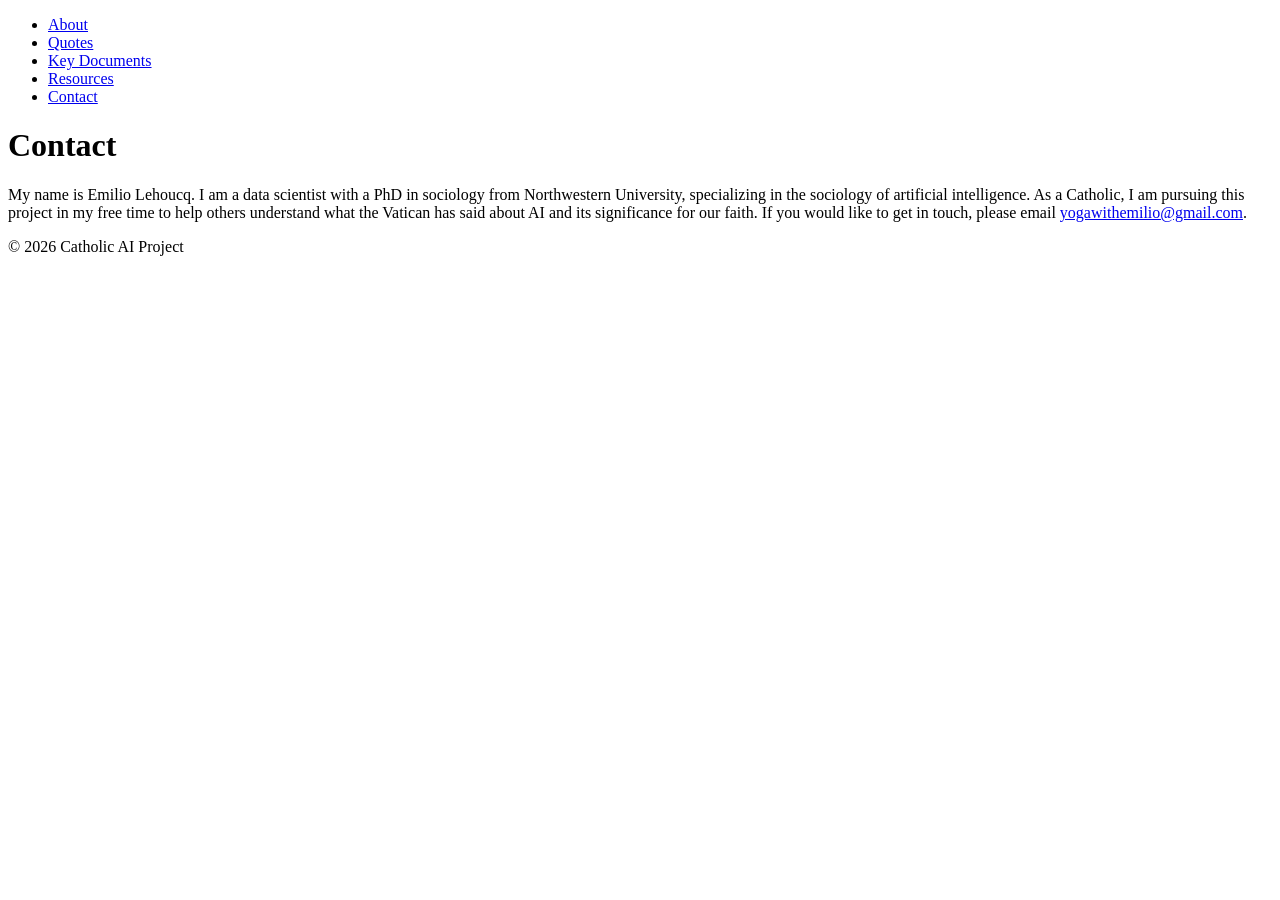
==== contact.html @ 8a9425ef "changes" ====
<!DOCTYPE html>
<html lang="en">
<head>
  <meta charset="UTF-8">
  <meta name="viewport" content="width=device-width, initial-scale=1.0">
  <title>Contact | Catholic AI Project</title>
  <link rel="stylesheet" href="assets/style.css">
</head>
<body>
  <nav aria-label="Main navigation">
    <ul class="nav">
      <li><a href="index.html">About</a></li>
      <li><a href="quotes.html">Quotes</a></li>
      <li><a href="documents.html">Key Documents</a></li>
      <li><a href="resources.html">Resources</a></li>
      <li><a href="contact.html" aria-current="page">Contact</a></li>
    </ul>
  </nav>
  <main>
    <h1>Contact</h1>
    <p>My name is Emilio Lehoucq. I am a data scientist with a PhD in sociology from Northwestern University, specializing in the sociology of artificial intelligence. As a Catholic, I am pursuing this project in my free time to help others understand what the Vatican has said about AI and its significance for our faith. If you would like to get in touch, please email <a href="mailto:yogawithemilio@gmail.com">yogawithemilio@gmail.com</a>.</p>
  </main>
  <footer>
    <p>&copy; 2026 Catholic AI Project</p>
  </footer>
</body>
</html>
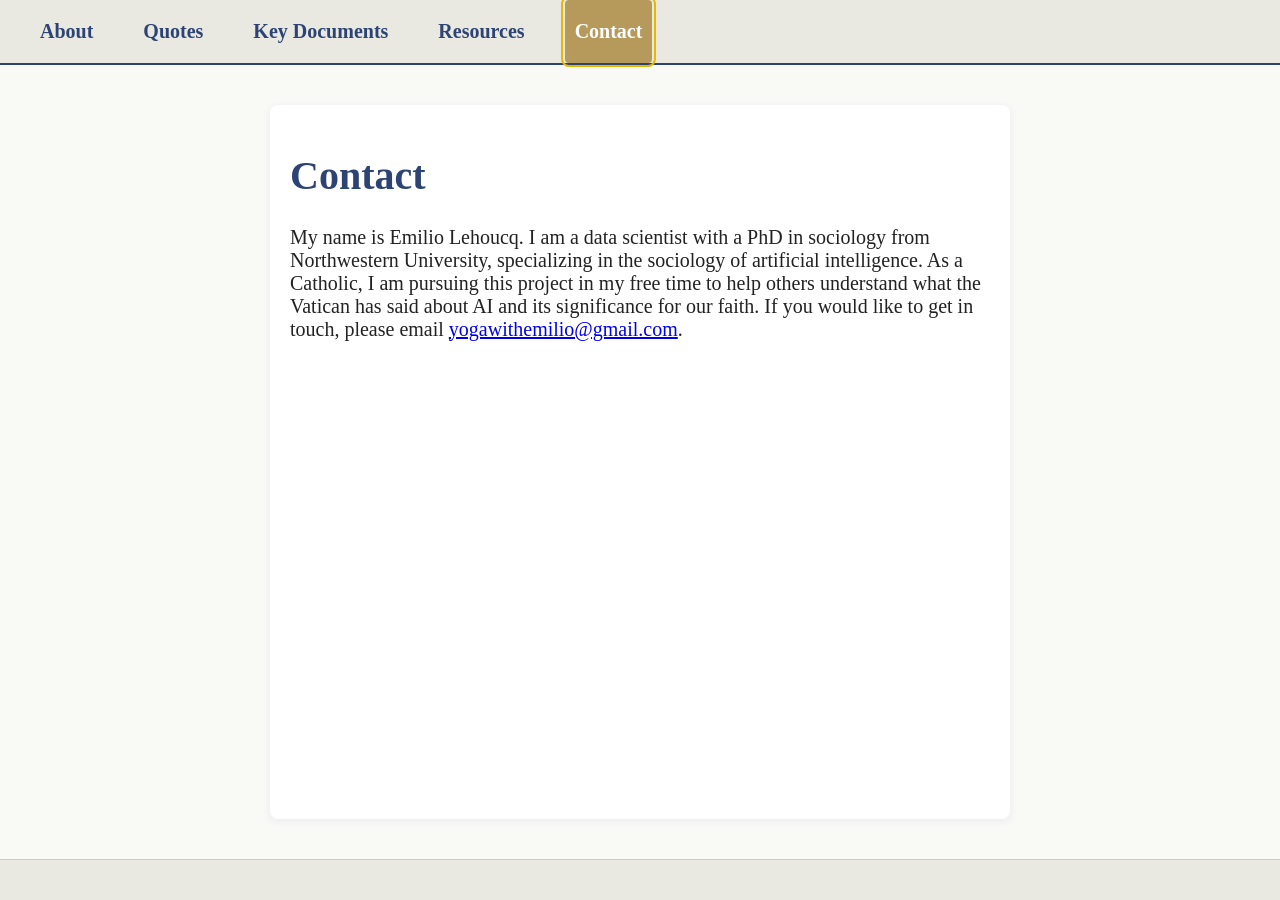
==== commit 4b840ab4: "Update contact.html" ====
--- a/contact.html
+++ b/contact.html
@@ -18,10 +18,10 @@
   </nav>
   <main>
     <h1>Contact</h1>
-    <p>My name is Emilio Lehoucq. I am a data scientist with a PhD in sociology from Northwestern University, specializing in the sociology of artificial intelligence. As a Catholic, I am pursuing this project in my free time to help others understand what the Vatican has said about AI and its significance for our faith. If you would like to get in touch, please email <a href="mailto:yogawithemilio@gmail.com">yogawithemilio@gmail.com</a>.</p>
+    <p>My name is Emilio Lehoucq. I am a data scientist with a PhD in sociology from Northwestern University, specializing in the sociology of artificial intelligence. As a Catholic, I am pursuing this project in my free time to help others understand what the Vatican has said about AI and its significance for our faith. If you would like to get in touch, please email <a href="mailto:catholicaiproject@gmail.com">yogawithemilio@gmail.com</a>.</p>
   </main>
   <footer>
-    <p>&copy; 2026 Catholic AI Project</p>
+    
   </footer>
 </body>
 </html>
--- a/assets/style.css
+++ b/assets/style.css
@@ -0,0 +1,116 @@
+/* Catholic AI Project - Accessible, Professional Theme
+   - High contrast, easy-to-read colors
+   - Large, legible font
+   - Responsive and screen reader friendly
+*/
+
+:root {
+  --main-bg: #f9f9f6;
+  --main-text: #222;
+  --accent: #2d4373;
+  --accent-contrast: #fff;
+  --nav-bg: #e9e9e2;
+  --nav-active: #b59a5b;
+  --nav-hover: #d6cfa6;
+  --footer-bg: #e9e9e2;
+  --focus: #e6b800;
+  font-size: 20px;
+}
+
+body {
+  background: var(--main-bg);
+  color: var(--main-text);
+  font-family: 'Georgia', 'Times New Roman', Times, serif;
+  margin: 0;
+  min-height: 100vh;
+  display: flex;
+  flex-direction: column;
+}
+
+nav {
+  background: var(--nav-bg);
+  border-bottom: 2px solid var(--accent);
+}
+
+.nav {
+  list-style: none;
+  margin: 0;
+  padding: 0 1.5rem;
+  display: flex;
+  gap: 1.5rem;
+}
+
+.nav li {
+  margin: 0;
+}
+
+.nav a {
+  display: block;
+  padding: 1rem 0.5rem;
+  color: var(--accent);
+  text-decoration: none;
+  font-weight: bold;
+  border-radius: 4px;
+  transition: background 0.2s, color 0.2s;
+}
+
+.nav a[aria-current="page"],
+.nav a:focus {
+  background: var(--nav-active);
+  color: var(--accent-contrast);
+  outline: 2px solid var(--focus);
+  outline-offset: 2px;
+}
+
+.nav a:hover {
+  background: var(--nav-hover);
+  color: var(--main-text);
+}
+
+main {
+  flex: 1;
+  max-width: 700px;
+  margin: 2rem auto;
+  padding: 1rem;
+  background: #fff;
+  border-radius: 8px;
+  box-shadow: 0 2px 8px rgba(45,67,115,0.07);
+}
+
+h1, h2, h3 {
+  color: var(--accent);
+  font-family: 'Georgia', 'Times New Roman', Times, serif;
+}
+
+footer {
+  background: var(--footer-bg);
+  text-align: center;
+  padding: 1rem 0;
+  font-size: 1rem;
+  color: #555;
+  border-top: 1px solid #ccc;
+}
+
+ul {
+  margin-top: 1em;
+  margin-bottom: 1em;
+}
+
+ul li {
+  margin-bottom: 1.3em;
+}
+
+@media (max-width: 600px) {
+  :root {
+    font-size: 18px;
+  }
+  .nav {
+    flex-direction: column;
+    gap: 0.5rem;
+    padding: 0.5rem;
+  }
+  main {
+    margin: 1rem 0.5rem;
+    padding: 0.5rem;
+  }
+}
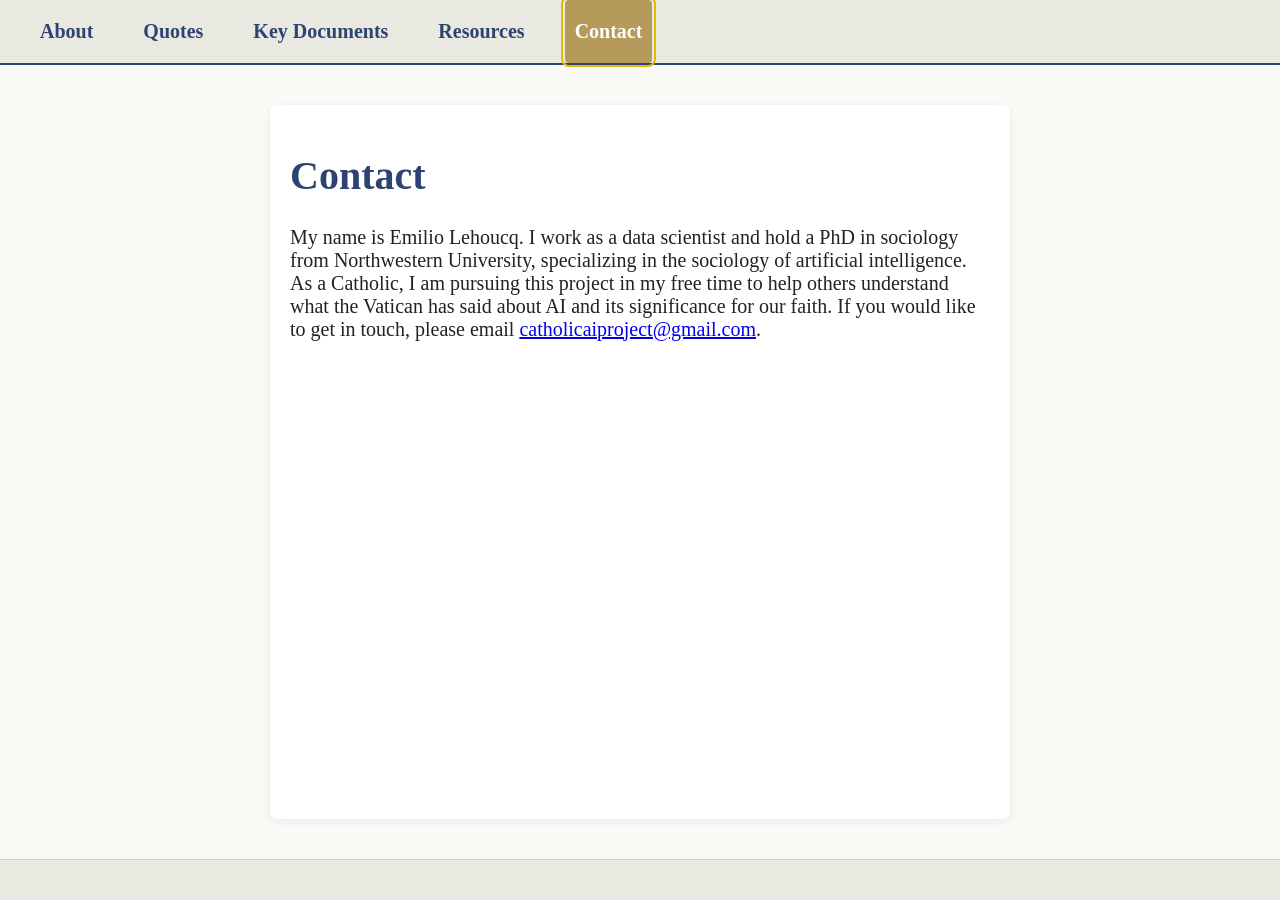
==== commit 62c6384b: "Update contact.html" ====
--- a/contact.html
+++ b/contact.html
@@ -18,7 +18,7 @@
   </nav>
   <main>
     <h1>Contact</h1>
-    <p>My name is Emilio Lehoucq. I am a data scientist with a PhD in sociology from Northwestern University, specializing in the sociology of artificial intelligence. As a Catholic, I am pursuing this project in my free time to help others understand what the Vatican has said about AI and its significance for our faith. If you would like to get in touch, please email <a href="mailto:catholicaiproject@gmail.com">yogawithemilio@gmail.com</a>.</p>
+    <p>My name is Emilio Lehoucq. I work as a data scientist and hold a PhD in sociology from Northwestern University, specializing in the sociology of artificial intelligence. As a Catholic, I am pursuing this project in my free time to help others understand what the Vatican has said about AI and its significance for our faith. If you would like to get in touch, please email <a href="mailto:catholicaiproject@gmail.com">catholicaiproject@gmail.com</a>.</p>
   </main>
   <footer>
     
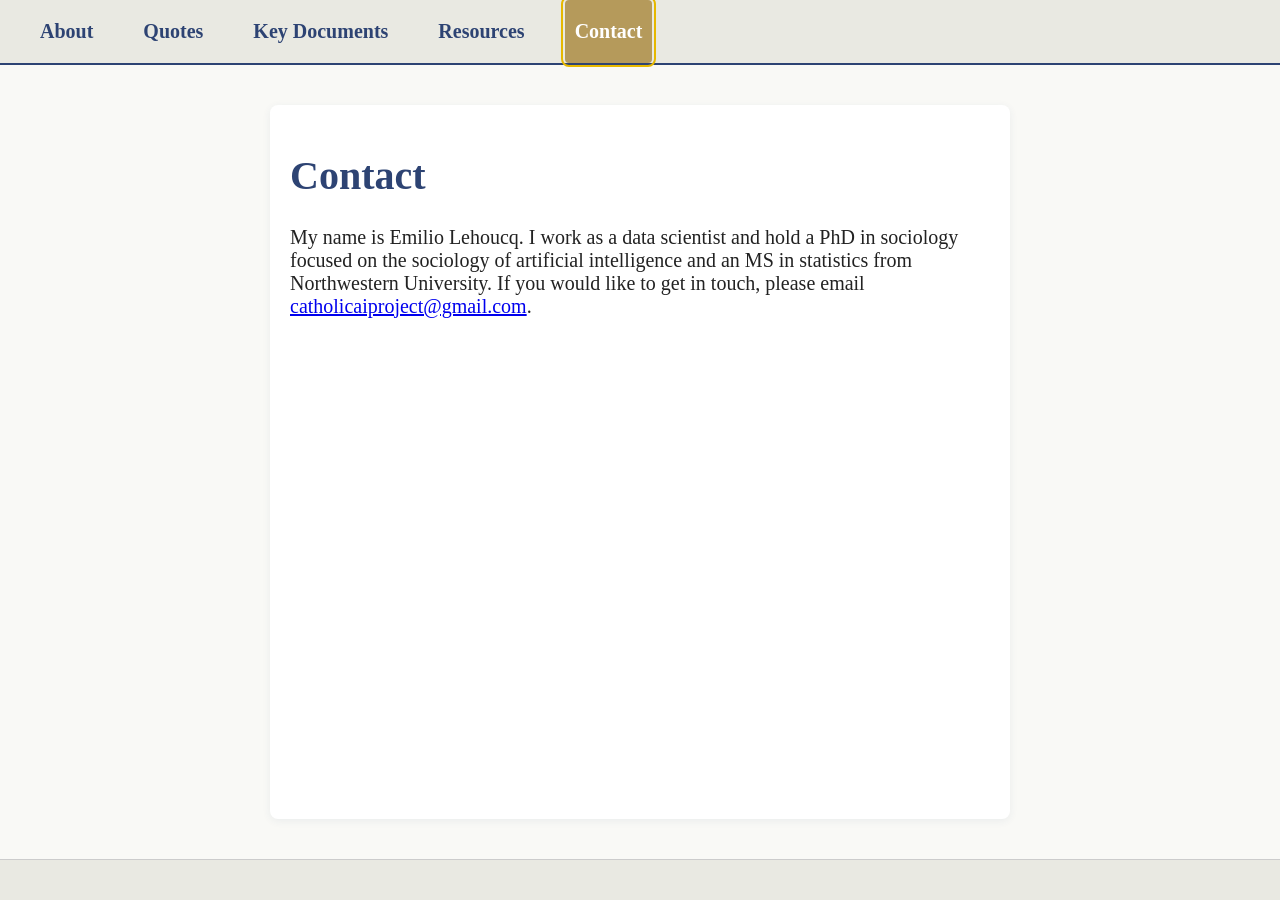
==== commit 6ac0a2ad: "Update contact.html" ====
--- a/contact.html
+++ b/contact.html
@@ -18,7 +18,7 @@
   </nav>
   <main>
     <h1>Contact</h1>
-    <p>My name is Emilio Lehoucq. I work as a data scientist and hold a PhD in sociology from Northwestern University, specializing in the sociology of artificial intelligence. As a Catholic, I am pursuing this project in my free time to help others understand what the Vatican has said about AI and its significance for our faith. If you would like to get in touch, please email <a href="mailto:catholicaiproject@gmail.com">catholicaiproject@gmail.com</a>.</p>
+    <p>My name is Emilio Lehoucq. I work as a data scientist and hold a PhD in sociology focused on the sociology of artificial intelligence and an MS in statistics from Northwestern University. If you would like to get in touch, please email <a href="mailto:catholicaiproject@gmail.com">catholicaiproject@gmail.com</a>.</p>
   </main>
   <footer>
     
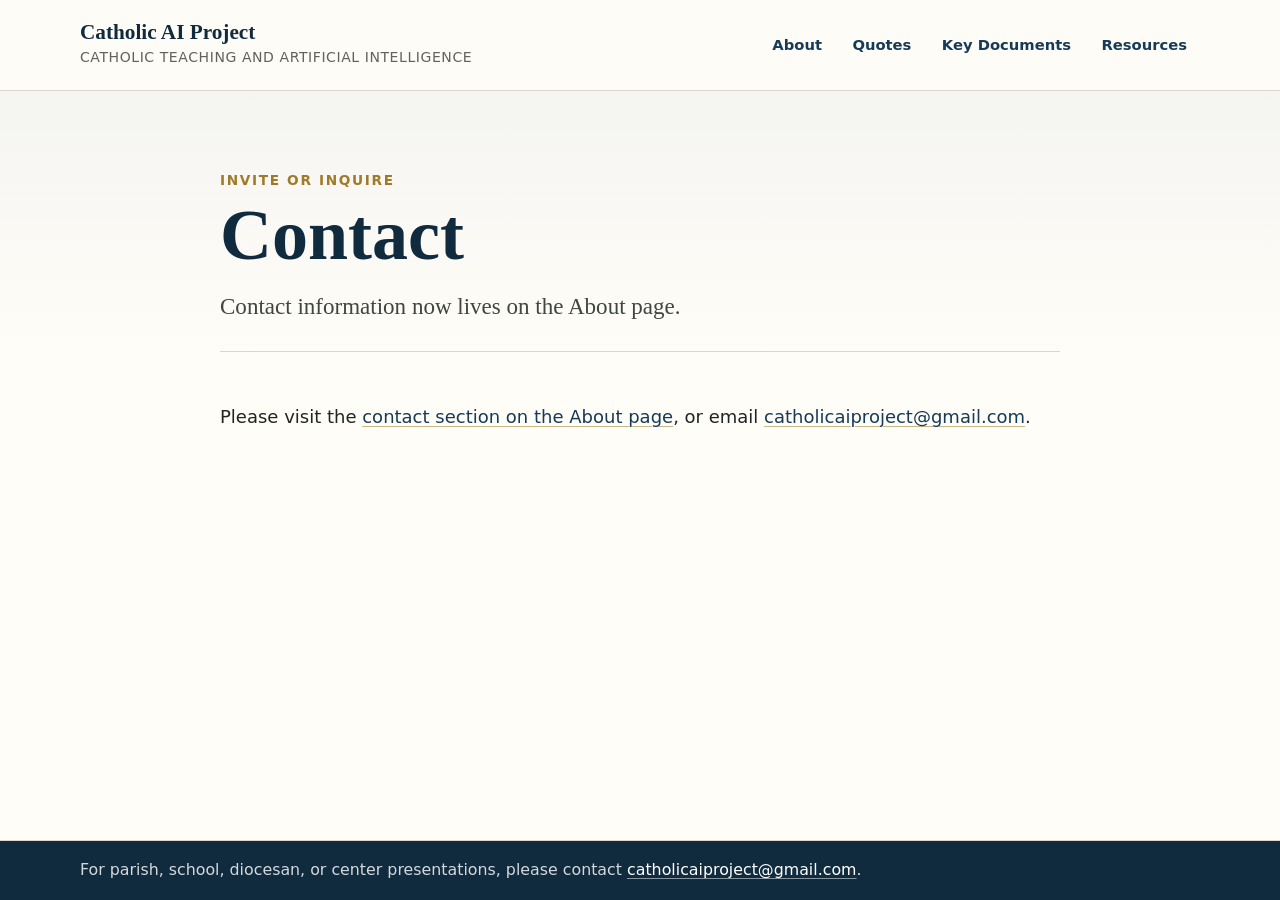
==== commit b0d2c37a: "re-design" ====
--- a/contact.html
+++ b/contact.html
@@ -7,21 +7,32 @@
   <link rel="stylesheet" href="assets/style.css">
 </head>
 <body>
-  <nav aria-label="Main navigation">
-    <ul class="nav">
-      <li><a href="index.html">About</a></li>
-      <li><a href="quotes.html">Quotes</a></li>
-      <li><a href="documents.html">Key Documents</a></li>
-      <li><a href="resources.html">Resources</a></li>
-      <li><a href="contact.html" aria-current="page">Contact</a></li>
-    </ul>
-  </nav>
+  <header class="site-header">
+    <div class="header-inner">
+      <a class="brand" href="index.html" aria-label="Catholic AI Project home">
+        <span class="brand-name">Catholic AI Project</span>
+        <span class="brand-line">Catholic teaching and artificial intelligence</span>
+      </a>
+      <nav aria-label="Main navigation">
+        <ul class="nav">
+          <li><a href="index.html">About</a></li>
+          <li><a href="quotes.html">Quotes</a></li>
+          <li><a href="documents.html">Key Documents</a></li>
+          <li><a href="resources.html">Resources</a></li>
+        </ul>
+      </nav>
+    </div>
+  </header>
   <main>
-    <h1>Contact</h1>
-    <p>My name is Emilio Lehoucq. I work as a data scientist and hold a PhD in sociology focused on the sociology of artificial intelligence and an MS in statistics from Northwestern University. If you would like to get in touch, please email <a href="mailto:catholicaiproject@gmail.com">catholicaiproject@gmail.com</a>.</p>
+    <section class="page-intro">
+      <p class="eyebrow">Invite or inquire</p>
+      <h1>Contact</h1>
+      <p class="lead">Contact information now lives on the About page.</p>
+    </section>
+    <p>Please visit the <a href="index.html#contact">contact section on the About page</a>, or email <a href="mailto:catholicaiproject@gmail.com">catholicaiproject@gmail.com</a>.</p>
   </main>
-  <footer>
-    
+  <footer class="site-footer">
+    <p>For parish, school, diocesan, or center presentations, please contact <a href="mailto:catholicaiproject@gmail.com">catholicaiproject@gmail.com</a>.</p>
   </footer>
 </body>
 </html>
--- a/assets/style.css
+++ b/assets/style.css
@@ -1,43 +1,111 @@
-/* Catholic AI Project - Accessible, Professional Theme
-   - High contrast, easy-to-read colors
-   - Large, legible font
-   - Responsive and screen reader friendly
-*/
+/* Catholic AI Project - polished research archive theme */
 
 :root {
-  --main-bg: #f9f9f6;
-  --main-text: #222;
-  --accent: #2d4373;
-  --accent-contrast: #fff;
-  --nav-bg: #e9e9e2;
-  --nav-active: #b59a5b;
-  --nav-hover: #d6cfa6;
-  --footer-bg: #e9e9e2;
-  --focus: #e6b800;
-  font-size: 20px;
+  --paper: #fffdf8;
+  --surface-muted: #f6f1e8;
+  --ink: #1f2524;
+  --muted: #62625b;
+  --line: #ded6c8;
+  --line-strong: #c4b58e;
+  --blue: #173b57;
+  --blue-dark: #102a3e;
+  --gold: #9f7a28;
+  --gold-soft: #eadfbd;
+  --focus: #d69a00;
+  font-size: 18px;
+}
+
+* {
+  box-sizing: border-box;
+}
+
+html {
+  background: var(--paper);
 }
 
 body {
-  background: var(--main-bg);
-  color: var(--main-text);
-  font-family: 'Georgia', 'Times New Roman', Times, serif;
   margin: 0;
   min-height: 100vh;
   display: flex;
   flex-direction: column;
-}
-
-nav {
-  background: var(--nav-bg);
-  border-bottom: 2px solid var(--accent);
+  color: var(--ink);
+  background:
+    linear-gradient(180deg, rgba(23, 59, 87, 0.06), transparent 360px),
+    var(--paper);
+  font-family: "Avenir Next", Avenir, "Segoe UI", system-ui, sans-serif;
+  line-height: 1.65;
+  text-rendering: optimizeLegibility;
+}
+
+a {
+  color: var(--blue);
+  text-decoration-color: rgba(159, 122, 40, 0.55);
+  text-decoration-thickness: 1px;
+  text-underline-offset: 0.18em;
+}
+
+a:hover {
+  color: var(--blue-dark);
+  text-decoration-color: var(--gold);
+}
+
+a:focus-visible {
+  outline: 3px solid var(--focus);
+  outline-offset: 3px;
+}
+
+.site-header {
+  border-bottom: 1px solid var(--line);
+  background: rgba(255, 253, 248, 0.94);
+}
+
+.header-inner {
+  width: min(1120px, calc(100% - 40px));
+  margin: 0 auto;
+  padding: 1.15rem 0;
+  display: flex;
+  align-items: center;
+  justify-content: space-between;
+  gap: 2rem;
+}
+
+.brand {
+  display: inline-flex;
+  flex-direction: column;
+  gap: 0.12rem;
+  color: var(--ink);
+  text-decoration: none;
+}
+
+.brand-name,
+h1,
+h2,
+h3,
+blockquote {
+  font-family: Georgia, "Times New Roman", Times, serif;
+}
+
+.brand-name {
+  color: var(--blue-dark);
+  font-size: 1.18rem;
+  font-weight: 700;
+  line-height: 1.1;
+}
+
+.brand-line {
+  color: var(--muted);
+  font-size: 0.78rem;
+  letter-spacing: 0.04em;
+  text-transform: uppercase;
 }
 
 .nav {
   list-style: none;
   margin: 0;
-  padding: 0 1.5rem;
+  padding: 0;
   display: flex;
-  gap: 1.5rem;
+  align-items: center;
+  gap: 0.25rem;
 }
 
 .nav li {
@@ -46,71 +114,260 @@
 
 .nav a {
   display: block;
-  padding: 1rem 0.5rem;
-  color: var(--accent);
+  padding: 0.48rem 0.72rem;
+  border-radius: 999px;
+  color: var(--blue);
+  font-size: 0.82rem;
+  font-weight: 700;
+  line-height: 1.2;
   text-decoration: none;
-  font-weight: bold;
-  border-radius: 4px;
-  transition: background 0.2s, color 0.2s;
-}
-
-.nav a[aria-current="page"],
-.nav a:focus {
-  background: var(--nav-active);
-  color: var(--accent-contrast);
-  outline: 2px solid var(--focus);
-  outline-offset: 2px;
+}
+
+.nav a[aria-current="page"] {
+  color: var(--blue-dark);
+  background: var(--gold-soft);
 }
 
 .nav a:hover {
-  background: var(--nav-hover);
-  color: var(--main-text);
+  background: var(--surface-muted);
 }
 
 main {
   flex: 1;
-  max-width: 700px;
-  margin: 2rem auto;
-  padding: 1rem;
-  background: #fff;
-  border-radius: 8px;
-  box-shadow: 0 2px 8px rgba(45,67,115,0.07);
-}
-
-h1, h2, h3 {
-  color: var(--accent);
-  font-family: 'Georgia', 'Times New Roman', Times, serif;
-}
-
-footer {
-  background: var(--footer-bg);
-  text-align: center;
+  width: min(840px, calc(100% - 40px));
+  margin: 0 auto;
+  padding: 4.5rem 0 5rem;
+}
+
+.page-intro {
+  margin-bottom: 2.75rem;
+  padding-bottom: 1.5rem;
+  border-bottom: 1px solid var(--line);
+}
+
+.eyebrow {
+  margin: 0 0 0.65rem;
+  color: var(--gold);
+  font-size: 0.76rem;
+  font-weight: 800;
+  letter-spacing: 0.12em;
+  line-height: 1.2;
+  text-transform: uppercase;
+}
+
+h1,
+h2,
+h3,
+p {
+  overflow-wrap: anywhere;
+}
+
+h1 {
+  margin: 0;
+  color: var(--blue-dark);
+  font-size: clamp(2.35rem, 6vw, 4rem);
+  line-height: 0.98;
+  letter-spacing: 0;
+}
+
+h2 {
+  margin: 3rem 0 0.75rem;
+  color: var(--blue-dark);
+  font-size: 1.45rem;
+  line-height: 1.15;
+}
+
+h3 {
+  margin: 1.6rem 0 0.55rem;
+  color: var(--muted);
+  font-size: 1.05rem;
+  line-height: 1.2;
+}
+
+p {
+  margin: 1rem 0;
+}
+
+.lead {
+  max-width: 720px;
+  margin: 1rem 0 0;
+  color: #3f4543;
+  font-family: Georgia, "Times New Roman", Times, serif;
+  font-size: 1.28rem;
+  line-height: 1.55;
+}
+
+.quote-group {
+  margin: 0 0 1.6rem;
+  padding: 0.75rem;
+  border: 1px solid rgba(196, 181, 142, 0.6);
+  border-radius: 6px;
+  background: rgba(246, 241, 232, 0.46);
+}
+
+.quote-group .quote:last-child {
+  margin-bottom: 0;
+}
+
+.contact-panel {
+  margin-top: 3rem;
+  padding: 1.35rem 1.45rem;
+  border: 1px solid var(--line-strong);
+  border-radius: 6px;
+  background: rgba(246, 241, 232, 0.62);
+}
+
+.contact-panel h2 {
+  margin-top: 0;
+}
+
+.contact-panel .note {
+  color: var(--muted);
+  font-size: 0.9rem;
+}
+
+.quote {
+  position: relative;
+  margin: 0 0 1.15rem;
+  padding: 1.2rem 1.35rem 1.05rem;
+  border: 1px solid var(--line);
+  border-left: 5px solid var(--line-strong);
+  background: rgba(255, 255, 255, 0.74);
+  box-shadow: 0 10px 28px rgba(29, 38, 37, 0.04);
+}
+
+.quote blockquote {
+  margin: 0;
+  color: #252927;
+  font-size: 1.08rem;
+  line-height: 1.66;
+}
+
+.quote blockquote p {
+  margin: 0;
+}
+
+.quote figcaption {
+  margin-top: 0.95rem;
+  padding-top: 0.8rem;
+  border-top: 1px solid rgba(222, 214, 200, 0.8);
+  color: var(--muted);
+  font-size: 0.84rem;
+  line-height: 1.45;
+}
+
+.author {
+  color: var(--blue-dark);
+  font-weight: 800;
+}
+
+.document {
+  font-weight: 650;
+}
+
+.source-list {
+  list-style: none;
+  margin: 0.7rem 0 2rem;
+  padding: 0;
+  border-top: 1px solid var(--line);
+}
+
+.source-list li {
+  margin: 0;
+  padding: 0.92rem 0;
+  border-bottom: 1px solid var(--line);
+  color: var(--muted);
+}
+
+.source-list a {
+  color: var(--blue-dark);
+  font-weight: 700;
+}
+
+.source-list span {
+  color: var(--muted);
+  white-space: nowrap;
+}
+
+main > ul:not(.source-list) {
+  padding-left: 1.2rem;
+}
+
+main > ul:not(.source-list) li {
+  margin-bottom: 0.9rem;
+}
+
+.site-footer {
+  margin-top: auto;
+  border-top: 1px solid var(--line);
+  background: var(--blue-dark);
+  color: rgba(255, 255, 255, 0.82);
+}
+
+.site-footer p {
+  width: min(1120px, calc(100% - 40px));
+  margin: 0 auto;
   padding: 1rem 0;
-  font-size: 1rem;
-  color: #555;
-  border-top: 1px solid #ccc;
-}
-
-ul {
-  margin-top: 1em;
-  margin-bottom: 1em;
-}
-
-ul li {
-  margin-bottom: 1.3em;
-}
-
-@media (max-width: 600px) {
+  font-size: 0.88rem;
+  line-height: 1.45;
+}
+
+.site-footer a {
+  color: #ffffff;
+  text-decoration-color: rgba(255, 255, 255, 0.5);
+}
+
+@media (max-width: 760px) {
   :root {
-    font-size: 18px;
-  }
+    font-size: 17px;
+  }
+
+  .header-inner {
+    width: min(100% - 28px, 1120px);
+    padding: 0.95rem 0 0.75rem;
+    align-items: flex-start;
+    flex-direction: column;
+    gap: 0.85rem;
+  }
+
+  nav {
+    width: 100%;
+    overflow-x: auto;
+    padding-bottom: 0.15rem;
+  }
+
   .nav {
-    flex-direction: column;
-    gap: 0.5rem;
-    padding: 0.5rem;
-  }
+    width: max-content;
+    min-width: 100%;
+  }
+
+  .nav a {
+    padding: 0.46rem 0.62rem;
+    white-space: nowrap;
+  }
+
   main {
-    margin: 1rem 0.5rem;
-    padding: 0.5rem;
-  }
-}
+    width: min(100% - 28px, 840px);
+    padding: 3rem 0 4rem;
+  }
+
+  .page-intro {
+    margin-bottom: 2rem;
+  }
+
+  h1 {
+    font-size: 2.35rem;
+  }
+
+  .lead {
+    font-size: 1.13rem;
+  }
+
+  .quote {
+    padding: 1rem 1rem 0.9rem;
+  }
+
+  .quote blockquote {
+    font-size: 1rem;
+  }
+}
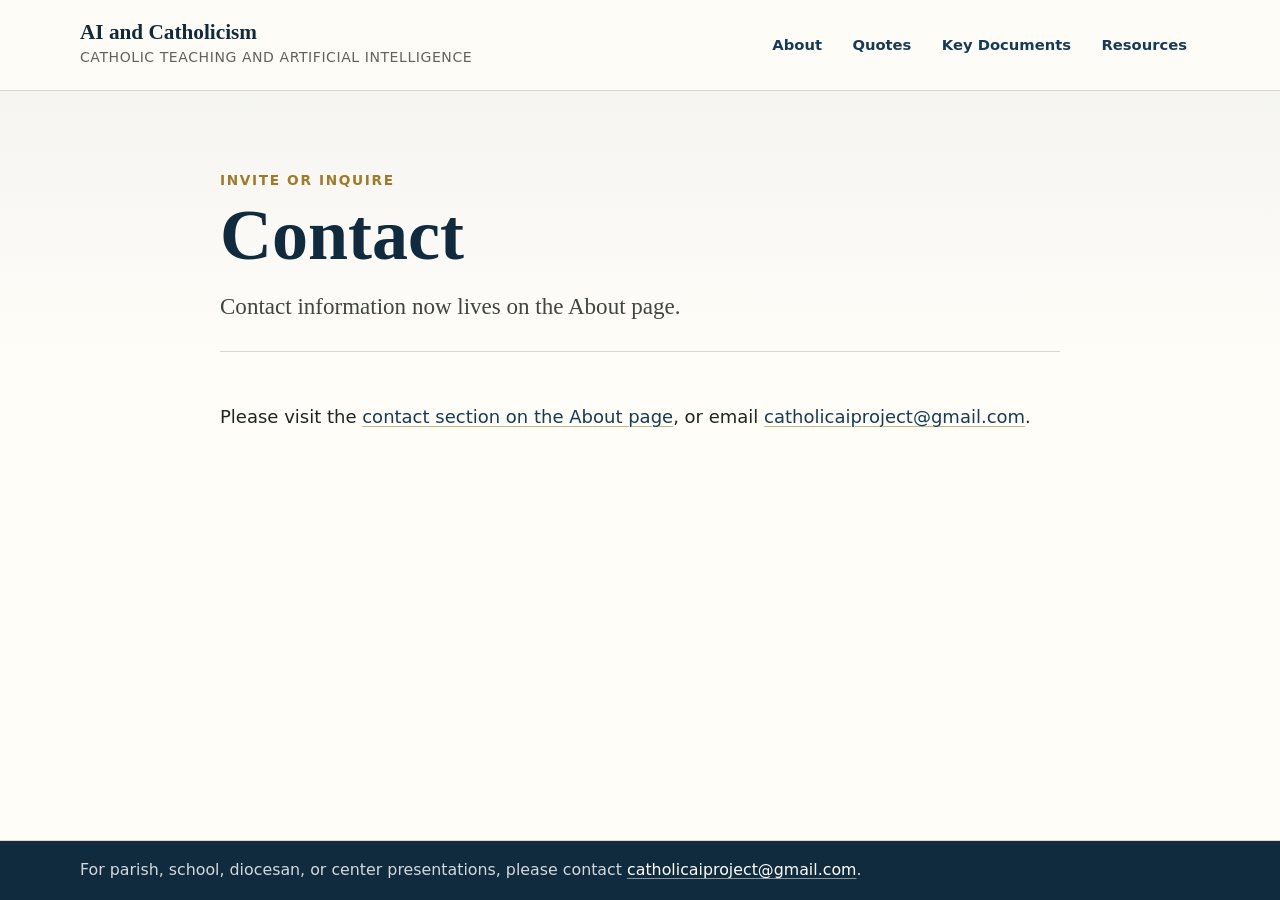
==== commit bc0d675f: "changed name" ====
--- a/contact.html
+++ b/contact.html
@@ -3,14 +3,14 @@
 <head>
   <meta charset="UTF-8">
   <meta name="viewport" content="width=device-width, initial-scale=1.0">
-  <title>Contact | Catholic AI Project</title>
+  <title>Contact | AI and Catholicism</title>
   <link rel="stylesheet" href="assets/style.css">
 </head>
 <body>
   <header class="site-header">
     <div class="header-inner">
-      <a class="brand" href="index.html" aria-label="Catholic AI Project home">
-        <span class="brand-name">Catholic AI Project</span>
+      <a class="brand" href="index.html" aria-label="AI and Catholicism home">
+        <span class="brand-name">AI and Catholicism</span>
         <span class="brand-line">Catholic teaching and artificial intelligence</span>
       </a>
       <nav aria-label="Main navigation">
--- a/assets/style.css
+++ b/assets/style.css
@@ -1,4 +1,4 @@
-/* Catholic AI Project - polished research archive theme */
+/* AI and Catholicism - polished research archive theme */
 
 :root {
   --paper: #fffdf8;
